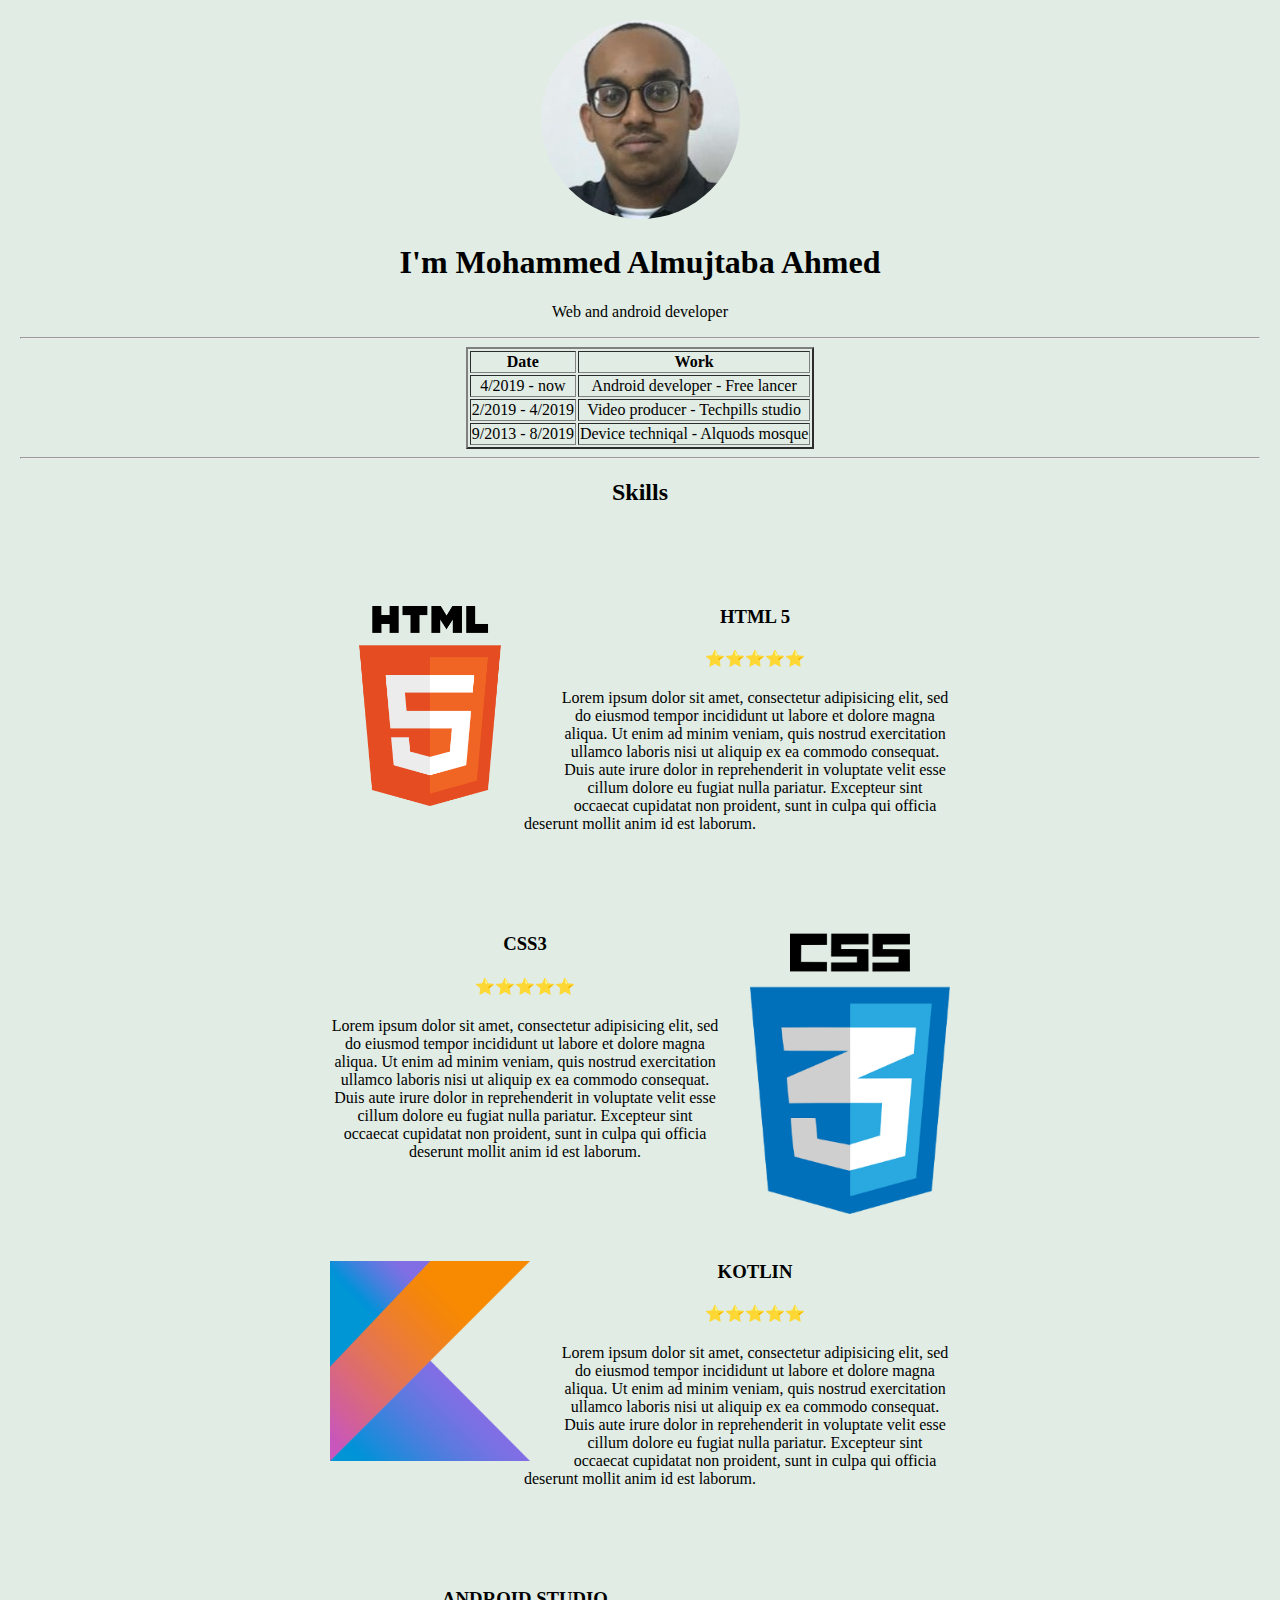
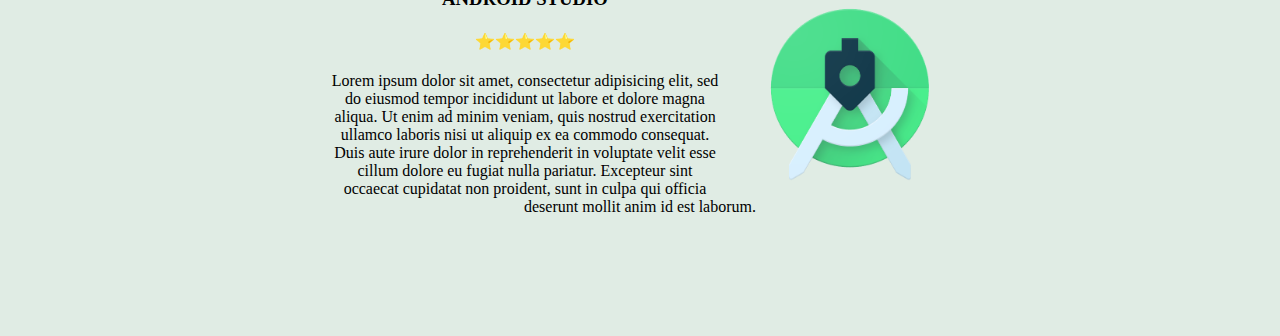
==== index.html @ dae4047e "Add files via upload" ====
<!DOCTYPE html>
<html lang="en" dir="ltr">
  <head>
    <meta charset="utf-8">
    <link rel="stylesheet" href="style.css">
    <title>Mohammed Almujtaba</title>
  </head>
  <body>

      <img id="personal_photo" src="images/mohmj_circle.png" alt="Mohammed Almujtaba face">
      <h1 id="name">I'm Mohammed Almujtaba Ahmed</h1>
      <p id="descripe">Web and android developer</p>

    <hr>
    <table border="2">
      <tr>
        <th>Date</th>
        <th>Work</th>
      </tr>
      <tr>
        <td>4/2019 - now</td>
        <td>Android developer - Free lancer</td>
      </tr>
      <tr>
        <td>2/2019 - 4/2019</td>
        <td>Video producer - Techpills studio</td>
      </tr>
      <tr>
        <td>9/2013 - 8/2019</td>
        <td>Device techniqal - Alquods mosque</td>
      </tr>
    </table>
    <hr>
    <h2>Skills</h2>
    <div class="skills">
      <img id="img_left"  src="images/html.png" alt="HTML5 language">
      <h3 class="h3">HTML 5</h3>
      <h4>⭐⭐⭐⭐⭐</h4>
      <p class="p">Lorem ipsum dolor sit amet, consectetur adipisicing elit, sed do eiusmod tempor incididunt ut labore et dolore magna aliqua. Ut enim ad minim veniam, quis nostrud exercitation ullamco laboris nisi ut aliquip ex ea commodo consequat. Duis aute irure dolor in reprehenderit in voluptate velit esse cillum dolore eu fugiat nulla pariatur. Excepteur sint occaecat cupidatat non proident, sunt in culpa qui officia deserunt mollit anim id est laborum.</p>
    </div>
    <div  class="skills">
      <img id="img_right" src="images/css.png" alt="CSS3 language">
      <h3 class="h3">CSS3</h3>
      <h4>⭐⭐⭐⭐⭐</h4>
      <p class="p">Lorem ipsum dolor sit amet, consectetur adipisicing elit, sed do eiusmod tempor incididunt ut labore et dolore magna aliqua. Ut enim ad minim veniam, quis nostrud exercitation ullamco laboris nisi ut aliquip ex ea commodo consequat. Duis aute irure dolor in reprehenderit in voluptate velit esse cillum dolore eu fugiat nulla pariatur. Excepteur sint occaecat cupidatat non proident, sunt in culpa qui officia deserunt mollit anim id est laborum.</p>
    </div>
    <div class="skills">
      <img id="img_left"  src="images/kotlin.png" alt="KOTLIN language">
      <h3 class="h3">KOTLIN</h3>
      <h4>⭐⭐⭐⭐⭐</h4>
      <p class="p">Lorem ipsum dolor sit amet, consectetur adipisicing elit, sed do eiusmod tempor incididunt ut labore et dolore magna aliqua. Ut enim ad minim veniam, quis nostrud exercitation ullamco laboris nisi ut aliquip ex ea commodo consequat. Duis aute irure dolor in reprehenderit in voluptate velit esse cillum dolore eu fugiat nulla pariatur. Excepteur sint occaecat cupidatat non proident, sunt in culpa qui officia deserunt mollit anim id est laborum.</p>
    </div>
    <div  class="skills">
      <img id="img_right" src="images/android_studio.png" alt="ANDROID STUIDO">
      <h3 class="h3">ANDROID STUDIO</h3>
      <h4>⭐⭐⭐⭐⭐</h4>
      <p class="p">Lorem ipsum dolor sit amet, consectetur adipisicing elit, sed do eiusmod tempor incididunt ut labore et dolore magna aliqua. Ut enim ad minim veniam, quis nostrud exercitation ullamco laboris nisi ut aliquip ex ea commodo consequat. Duis aute irure dolor in reprehenderit in voluptate velit esse cillum dolore eu fugiat nulla pariatur. Excepteur sint occaecat cupidatat non proident, sunt in culpa qui officia deserunt mollit anim id est laborum.</p>
    </div>
  </body>
</html>
---- style.css ----
body{
padding: 20px;
margin: 0px;
background: #e0ece4;
text-align: center;
}



#personal_photo{

}

table{
  margin: auto;
}

.personal_information{
  display: inline-block;
}

.skills{
  width: 50%;
  margin: 100px auto 100px auto;
}

#img_left{
  width: 200px;
  right: 200px;
  float: left;
  padding-right: 30px;
}

#img_right{
  width: 200px;
  right: 200px;
  float: right;
  padding-left: 30px
}
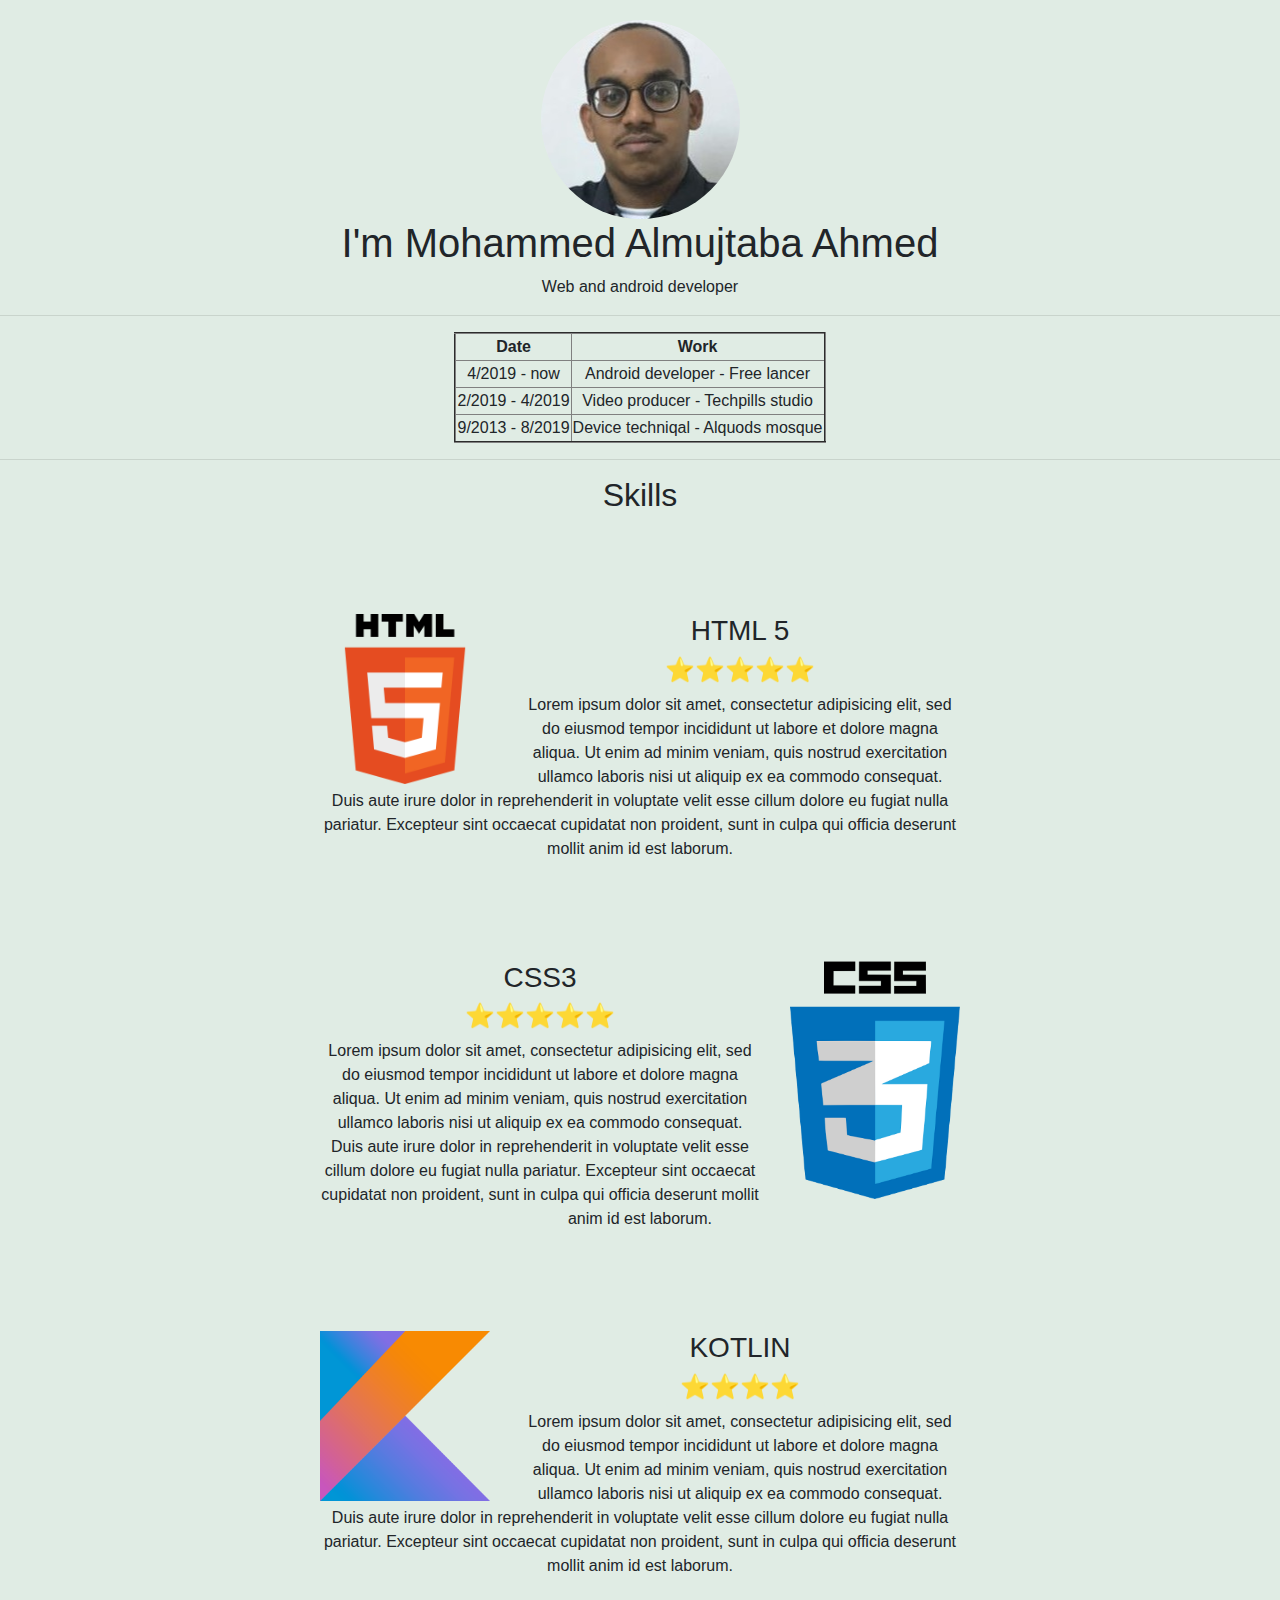
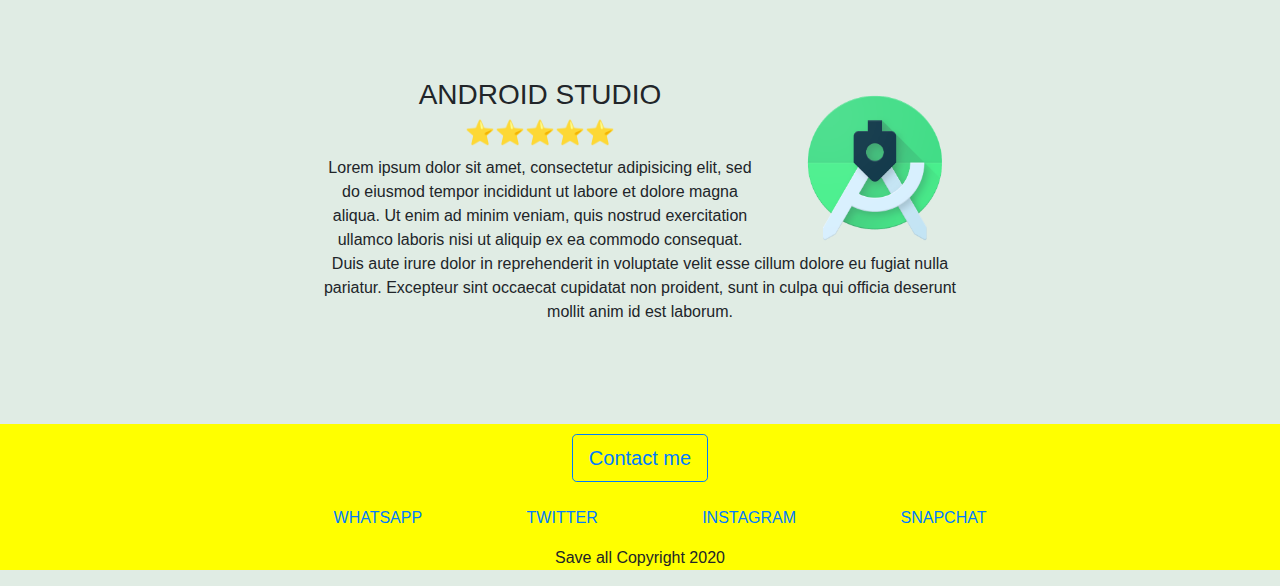
==== commit fcacb6a6: "Create contact me page and update the index" ====
--- a/index.html
+++ b/index.html
@@ -3,9 +3,10 @@
   <head>
     <meta charset="utf-8">
     <link rel="stylesheet" href="style.css">
+    <link rel="stylesheet" href="https://stackpath.bootstrapcdn.com/bootstrap/4.5.2/css/bootstrap.min.css" integrity="sha384-JcKb8q3iqJ61gNV9KGb8thSsNjpSL0n8PARn9HuZOnIxN0hoP+VmmDGMN5t9UJ0Z" crossorigin="anonymous">
     <title>Mohammed Almujtaba</title>
   </head>
-  <body>
+  <body id="body">
 
       <img id="personal_photo" src="images/mohmj_circle.png" alt="Mohammed Almujtaba face">
       <h1 id="name">I'm Mohammed Almujtaba Ahmed</h1>
@@ -45,9 +46,9 @@
       <p class="p">Lorem ipsum dolor sit amet, consectetur adipisicing elit, sed do eiusmod tempor incididunt ut labore et dolore magna aliqua. Ut enim ad minim veniam, quis nostrud exercitation ullamco laboris nisi ut aliquip ex ea commodo consequat. Duis aute irure dolor in reprehenderit in voluptate velit esse cillum dolore eu fugiat nulla pariatur. Excepteur sint occaecat cupidatat non proident, sunt in culpa qui officia deserunt mollit anim id est laborum.</p>
     </div>
     <div class="skills">
-      <img id="img_left"  src="images/kotlin.png" alt="KOTLIN language">
+      <img id="img_left"  src="images/kotlin.png" alt="HTML5 language">
       <h3 class="h3">KOTLIN</h3>
-      <h4>⭐⭐⭐⭐⭐</h4>
+      <h4>⭐⭐⭐⭐</h4>
       <p class="p">Lorem ipsum dolor sit amet, consectetur adipisicing elit, sed do eiusmod tempor incididunt ut labore et dolore magna aliqua. Ut enim ad minim veniam, quis nostrud exercitation ullamco laboris nisi ut aliquip ex ea commodo consequat. Duis aute irure dolor in reprehenderit in voluptate velit esse cillum dolore eu fugiat nulla pariatur. Excepteur sint occaecat cupidatat non proident, sunt in culpa qui officia deserunt mollit anim id est laborum.</p>
     </div>
     <div  class="skills">
@@ -57,4 +58,20 @@
       <p class="p">Lorem ipsum dolor sit amet, consectetur adipisicing elit, sed do eiusmod tempor incididunt ut labore et dolore magna aliqua. Ut enim ad minim veniam, quis nostrud exercitation ullamco laboris nisi ut aliquip ex ea commodo consequat. Duis aute irure dolor in reprehenderit in voluptate velit esse cillum dolore eu fugiat nulla pariatur. Excepteur sint occaecat cupidatat non proident, sunt in culpa qui officia deserunt mollit anim id est laborum.</p>
     </div>
   </body>
+  <footer>
+    <div class="">
+      <button class="btn btn-outline-primary btn-lg" type="button" name="button"><a href="contact.html">Contact me</a></button>
+      <br>
+      <br>
+      <ul>
+        <a href="https://wa.me/00966592247475"><li>WHATSAPP</li></a>
+        <a href="https://twitter.com/mmo69"><li>TWITTER</li></a>
+        <a href="https://instagram.com/ironmj_"><li>INSTAGRAM</li></a>
+        <a href="https://snapchat.com/add/k_708"><li>
+          SNAPCHAT
+        </li></a>
+      </ul>
+    </div>
+    <p>Save all Copyright 2020</p>
+  </footer>
 </html>
--- a/style.css
+++ b/style.css
@@ -1,14 +1,39 @@
-body{
-padding: 20px;
+#body{
+padding-top:20px;
 margin: 0px;
+padding-bottom: 0px;
 background: #e0ece4;
 text-align: center;
+}
+
+#body_contact{
+  margin-top: 50px;
+  margin-left: 500px;
+  margin-right: 500px;
+  background: #e0ece4;
+  text-align: center;
+
 }
 
 
 
 #personal_photo{
 
+}
+
+
+
+footer{
+  padding: 10px;
+  padding-bottom: 0px;
+  margin-bottom: 0px;
+  background-color: yellow;
+}
+
+li{
+  list-style:none;
+  display: inline;
+  margin: auto 50px auto 50px;
 }
 
 table{
